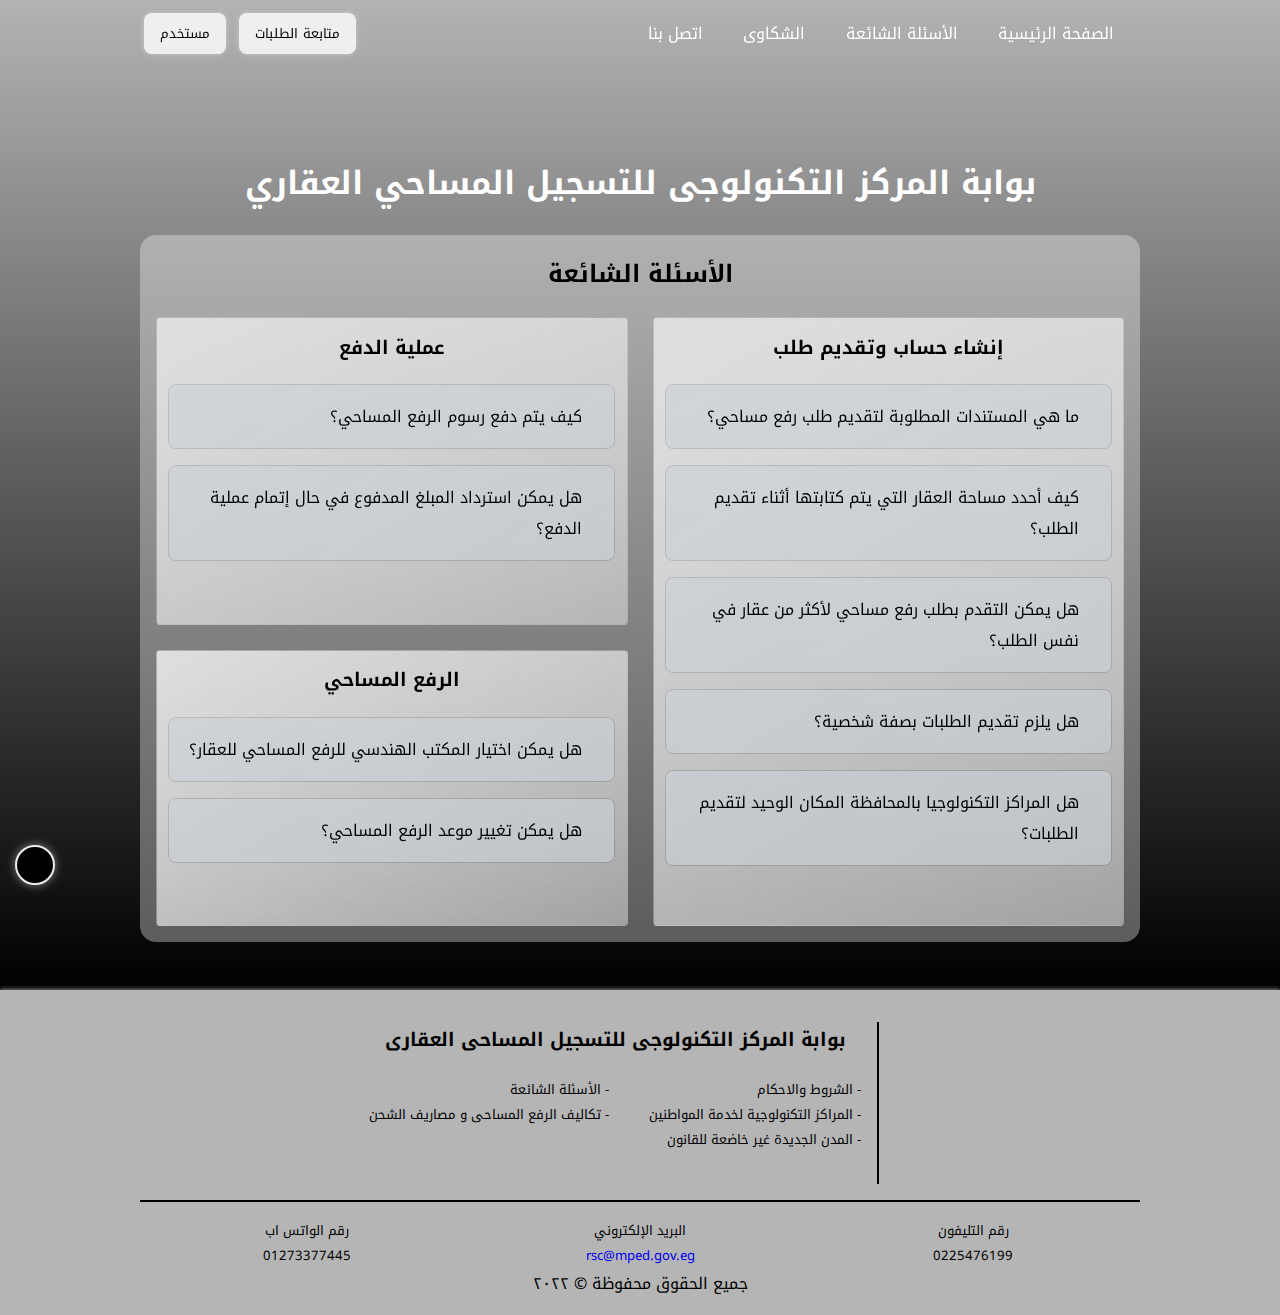
==== src/FAQs.html @ 4a2f579e "Enhancement V1,2" ====
<!DOCTYPE html>
<html lang="en">

<head>
    <meta charset="UTF-8">
    <meta name="viewport" content="width=device-width, initial-scale=1.0">
    <title>الأسئلة الشائعة</title>

    <!-- start google fonts -->
    <link rel="preconnect" href="https://fonts.googleapis.com">
    <link rel="preconnect" href="https://fonts.gstatic.com" crossorigin>
    <link href="https://fonts.googleapis.com/css2?family=Noto+Kufi+Arabic:wght@100..900&display=swap" rel="stylesheet">
    <!-- end google fonts -->

    <!-- start font awesome -->
    <link rel="stylesheet" href="../css/all.min.css">
    <!-- end font awesome -->

    <!-- <link rel="stylesheet" href="../css/main.css"> -->

    <style>
        .arrow-up {
            width: 40px;
            height: 40px;
            background-color: black;
            color: #fff;
            border-radius: 50%;
            position: fixed;
            bottom: 15px;
            left: 15px;
            z-index: 99999;
            border: 2px solid #ececec;
            transition: 0.3s;
            box-shadow: 0 0 10px 0 gray;
        }

        .arrow-up:hover {
            transform: scale(1.1);
        }

        .arrow-up .fa-arrow-up {
            position: relative;
        }

        .arrow-up:hover .fa-arrow-up {
            top: 5px;
            animation-name: up;
            animation-duration: 0.7s;
            animation-iteration-count: infinite;
        }

        @keyframes up {
            100% {
                top: -5px;
            }
        }


        body {
            margin: 0;
        }

        *,
        *::before,
        *::after {
            box-sizing: border-box;
            scroll-behavior: smooth;
            scroll-padding-top: 6.5625rem;
        }

        h1,
        h2,
        h3,
        h4,
        h5,
        h6,
        p {
            margin-top: 0;
        }

        :root {
            font-family: "Noto Kufi Arabic", sans-serif !important;
            --default-padding: 1.5rem;
            direction: rtl;
            --bg-gray1: #777777;
        }

        /*start custom classes */

        .container {
            margin: auto;
            padding: 0rem calc(var(--default-padding) / 2);
        }

        @media(min-width : 640px) {
            .container {
                max-width: 640px;
            }
        }

        @media(min-width : 768px) {
            .container {
                max-width: 768px;
            }
        }

        @media(min-width : 1024px) {
            .container {
                max-width: 1024px;
            }
        }

        @media(min-width : 1280x) {
            .container {
                max-width: 1280px;
            }
        }

        .w-100 {
            width: 100%;
        }

        .w-fit {
            width: fit-content;
        }

        .text-center {
            text-align: center;
        }

        .no-decoration {
            text-decoration: none;
            color: #000;
        }

        .overflow-hidden {
            overflow: hidden;
        }

        .list-unstyled {
            list-style-type: none;
            margin: 0;
            padding: 0;
        }

        .pointer {
            cursor: pointer;
        }

        .specical-heading {
            font-size: 2.5rem;
            margin-bottom: 1rem;
        }

        .row {
            display: flex;
            flex-wrap: wrap;
            margin: calc(-1*var(--default-padding)) calc(var(--default-padding) / -2) 0rem calc(var(--default-padding) / -2);
            justify-content: center;
        }

        .row>* {
            padding: 0 calc(var(--default-padding) / 2);
            margin-top: var(--default-padding);
        }

        .xy-center {
            display: flex;
            justify-content: center;
            align-items: center;
        }

        /* end custom classes */

        body>div {
            background-color: #cccccc52;
        }

        .page-box>section {
            padding: 1rem 0;
        }

        .main-content {
            padding: 3rem 0;
        }

        .page-box {
            border-radius: 1rem;
            background-color: #fff;
            padding: 1rem;
        }

        /* start FAQs */
        .FAQs main,
        .contactUs main {
            padding-top: 6.5625rem;
            background-image: linear-gradient(#00000040, #000),
                url('../assets/re1_temp.jpg');
            background-size: cover;
        }

        .FAQs h1 {
            color: #fff;
        }

        .FAQs .page-box,
        .contactUs .page-box {
            background-color: #ffffff57;
            backdrop-filter: blur(10px);

        }

        .FAQs .page-box .box {
            display: grid;
            gap: 25px;
            grid-template-columns: repeat(1, 1fr);
        }

        .FAQs .page-box .account {
            grid-area: 1 / 2 / span 1 / 1;
        }

        @media(min-width : 768px) {
            .FAQs .page-box .box {
                grid-template-columns: repeat(2, 1fr);
            }

            .FAQs .page-box .account {
                grid-area: 1 / 2 / span 2 / 1;
            }
        }

        .FAQs .page-box section .inner {
            height: 100%;
            background: linear-gradient(150deg, #dfdfdf, #f5f5f573);
            padding: 0.7rem;
            border-radius: 4px;
            margin-bottom: 2rem;
            border: 1px solid rgba(0, 0, 0, 0.132);
        }

        .FAQs p {
            margin: 0;
        }

        .FAQs .page-box ul li {
            overflow: hidden;
            margin-bottom: 1rem;
            border-radius: 8px;
            border: 1px solid rgba(0, 0, 0, 0.132);
        }

        .FAQs .page-box ul li .question,
        .FAQs .page-box ul li .answer p {
            padding: 1rem;
        }

        .FAQs .page-box ul li .question {
            background-color: #cbd1d7a6;
            display: flex;
            align-items: flex-start;
        }

        .FAQs .page-box ul li .question span {
            margin-left: 1rem;
            transition: 0.3s;
        }

        .FAQs .page-box ul li .answer {
            height: 0px;
            background-color: #d5dfeaa6;
            transition: 0.3s;
        }

        .FAQs .page-box ul li .answer::-webkit-scrollbar {
            width: 4px;
        }

        .FAQs .page-box ul li .answer::-webkit-scrollbar-thumb {
            background-color: rgb(154, 154, 154);
            border-radius: 10px;
        }

        /* end FAQs */

        /* start nav */

        nav {
            width: 100%;
            padding: 0.5rem 0;
            position: fixed;
            top: 0;
            left: 0;
            z-index: 99999;
            transition: 0.3s;
        }

        nav .logo img {
            width: 85px;
        }

        nav .container,
        nav .container .links {
            width: 100%;
            display: flex;
            align-items: center;
            justify-content: space-between;
        }

        nav .container .box {
            width: 100%;
            height: 0;
            position: absolute;
            background-color: #ffffff7d;
            backdrop-filter: blur(10px);
            top: 100%;
            left: 0;
            z-index: 999999;
            border-radius: 0 0 16px 16px;
            transition: 0.3s;
        }

        nav .container .box>div {
            padding: 1rem var(--default-padding);
        }

        nav .container .logo {
            margin-left: 1rem;
        }

        nav .container .links ul {
            margin: 0 auto 1rem;
        }

        nav .container .links ul li a {
            display: inline-block;
            padding: 0.5rem;
            border-radius: 8px;
            transition: 0.3s;
            border: 2px solid transparent;
        }

        nav .container .links ul li a::after {
            content: '\f0eb';
            font-family: 'Font Awesome 6 Free';
            color: gold;
            margin-right: 0.5rem;
            opacity: 0;
            transition: 0.3s;
        }

        nav .container .links ul li:hover a::after,
        nav .container .links ul li a.active::after {
            opacity: 1;
        }

        nav .container .buttons {
            margin: auto;
        }

        nav .container .buttons button {
            border: none;
            padding: 0.5rem 1rem;
            border-radius: 8px;
            box-shadow: 0 0 5px 0 #ccc;
            transition: 0.3s;
            margin: 0 0.25rem;
            font-family: "Noto Kufi Arabic", sans-serif !important;
        }

        nav .container .buttons button:hover {
            background-color: #000;
        }

        nav .container .buttons button:hover a {
            color: #fff;
        }

        #burger-toggler {
            padding: 8px;
            border-radius: 5px;
            cursor: pointer;
            border: none;
            background-color: transparent;
        }

        #burger-toggler div {
            --toggler-width: 1.5625rem;
            /*25px*/
            --toggler-height: var(--toggler-width);
            --toggler-bg: rgba(0, 128, 0, 0);
            --bar-transition: 0.3s;
            --bar-height: 0.125rem;
            /*2px*/
            /* ----------------------------------------------- */
            width: var(--toggler-width);
            height: var(--toggler-height);
            background-color: var(--toggler-bg);
            display: flex;
            flex-direction: column;
            justify-content: center;
            position: relative;
        }


        #burger-toggler div span,
        #burger-toggler.collapsed div span {
            width: 100%;
            border: var(--bar-height) solid rgb(255, 255, 255);
            transition: var(--bar-transition);
            position: absolute;
            border-radius: 10px;
            left: 0;
            box-sizing: border-box;
        }

        #burger-toggler.collapsed div span.bar-middle {
            opacity: 1;
        }

        #burger-toggler div .bar-middle {
            opacity: 0;
        }


        #burger-toggler div .bar-top {
            top: 0;
            transform: translateY(0%) rotate(0deg);
            animation-duration: 0.3s;
            animation-fill-mode: forwards;
        }

        @keyframes bar-top-forward {
            50% {
                top: 50%;
                transform: translateY(-50%);
            }

            100% {
                top: 50%;
                transform: translateY(-50%) rotate(45deg);
            }
        }

        @keyframes bar-top-backward {
            0% {
                top: 50%;
                transform: translateY(-50%) rotate(45deg);
            }

            50% {
                top: 50%;
                transform: translateY(-50%) rotate(0deg);
            }

            100% {
                top: 0%;
                transform: translateY(0%) rotate(0deg);
            }
        }

        #burger-toggler div .bar-bottom {
            bottom: 0;
            transform: translateY(0%) rotate(0deg);
            animation-duration: 0.3s;
            animation-fill-mode: forwards;
        }

        @keyframes bar-bottom-forward {
            50% {
                bottom: 50%;
                transform: translateY(50%);
            }

            100% {
                bottom: 50%;
                transform: translateY(50%) rotate(-45deg);
            }
        }

        @keyframes bar-bottom-backward {
            0% {
                bottom: 50%;
                transform: translateY(50%) rotate(-45deg);
            }

            50% {
                bottom: 50%;
                transform: translateY(50%) rotate(0deg);
            }

            100% {
                bottom: 0%;
                transform: translateY(0%) rotate(0deg);
            }
        }

        nav .dropdown {
            width: 100%;
            background-color: #ffffffef;
            position: absolute;
            top: 100%;
            left: 0;
            text-align: right;
            padding: 1rem;
            display: none;
            flex-wrap: wrap;
            border-radius: 0 0 16px 16px;
            opacity: 0;
            pointer-events: none;
            border: 2px solid var(--bg-gray1);
            transition: 0.5s;
        }

        nav li:hover .dropdown {
            opacity: 1;
            pointer-events: all;
        }

        nav .dropdown p {
            flex-basis: 50%;
            padding: 0.5rem;
            margin: 0;
            font-weight: 600;
            color: #383838;
        }

        @media(min-width : 1024px) {

            nav .container .box>div,
            nav .container .links ul {
                display: flex;
                justify-content: center;
                align-items: center;
            }

            nav .container .box {
                height: fit-content !important;
                position: relative;
                background-color: transparent;
                backdrop-filter: blur(0px);
                border-radius: 0;
                padding: 0;
                overflow: visible;
            }

            nav .container .box>div {
                padding: 0;
            }

            nav .container .links ul {
                margin: 0;
            }

            nav .container .links ul li a {
                color: #fff;
            }

            nav .container .buttons {
                margin: 0 auto 0 0;
            }

            #burger-toggler {
                display: none;
            }

            nav .dropdown {
                display: flex;
            }
        }

        /* end nav */

        /* start footer */

        footer {
            background-color: #b5b5b5;
            padding: 1rem 0;
            box-shadow: 0 0 5px 0 rgb(188, 188, 188);
        }

        footer .logo img {
            width: 100px;
        }

        footer a {
            text-decoration: none;
        }

        footer ul {
            display: grid;
            grid-template-columns: repeat(1, 1fr);
            column-gap: 40px;
            text-align: right;
            justify-content: center;
            justify-items: center;
            margin-bottom: 2rem !important;
            font-size: 0.82rem;
        }

        footer .contact-us {
            font-size: 0.82rem;
            display: grid;
            grid-template-columns: repeat(1, 1fr);
        }

        @media(min-width : 400px) {
            footer .contact-us {
                grid-template-columns: repeat(3, 1fr);
            }

        }

        @media(min-width : 768px) {
            footer ul {
                grid-template-columns: repeat(2, auto);
                justify-items: right;

            }
        }

        footer ul li a {
            display: inline-block;
            transition: 0.3s;
            right: 0;
            position: relative;
        }

        footer ul li:hover a {
            right: 5px;
            color: #fff;
        }


        @media(min-width : 768px) {
            footer .container>div:nth-child(1) {
                display: flex;
                border-bottom: 2px solid #000;
                padding: 1rem;
                justify-content: center;
            }

            footer .container>div:nth-child(1) .logo {
                padding-left: 2rem;
                border-left: 2px solid #000;
            }

            footer .container>div:nth-child(1)>div:nth-child(2) {
                padding-right: 1rem;
            }

            footer .container>div:nth-child(2) {
                padding-top: 1rem;
            }
        }

        /* end footer */
    </style>

</head>

<body>



    <div class="FAQs">
        <nav>
            <div class="container">
                <div class="links">
                    <div class="logo">
                        <a href="https://rsc.mped.gov.eg/">
                            <img src="../assets/logo.png" alt="">
                        </a>
                    </div>
                    <div class="box overflow-hidden">
                        <div>
                            <ul class="list-unstyled w-fit text-center">
                                <li>
                                    <a href="../index.html" class="no-decoration">الصفحة الرئيسية</a>
                                </li>
                                <li>
                                    <a href="" class="no-decoration">الأسئلة الشائعة</a>
                                    <div class="dropdown">
                                        <p>- ما هي المستندات المطلوبة لتقديم طلب رفع مساحي؟</p>
                                        <p>- كيف أحدد مساحة العقار التي يتم كتابتها أثناء تقديم الطلب؟</p>
                                        <p>- هل يمكن التقدم بطلب رفع مساحي لأكثر من عقار في نفس الطلب؟</p>
                                        <p>- هل يلزم تقديم الطلبات بصفة شخصية؟</p>
                                        <p>- هل المراكز التكنولوجيا بالمحافظة المكان الوحيد لتقديم الطلبات؟</p>
                                        <p>- كيف يتم دفع رسوم الرفع المساحي؟</p>
                                        <p>- هل يمكن استرداد المبلغ المدفوع في حال إتمام عملية الدفع؟</p>
                                        <p>- هل يمكن اختيار المكتب الهندسي للرفع المساحي للعقار؟</p>
                                        <p>- هل يمكن تغيير موعد الرفع المساحي؟</p>
                                    </div>
                                </li>
                                <li>
                                    <a href="" class="no-decoration">الشكاوى</a>
                                </li>
                                <li>
                                    <a href="../src/contactUs.html" class="no-decoration">اتصل بنا</a>
                                </li>
                            </ul>
                            <div class="buttons w-fit">
                                <button>
                                    <a href="" class="no-decoration">
                                        <span>
                                            <i class="fa-solid fa-clipboard"></i>
                                        </span>
                                        متابعة الطلبات
                                    </a>
                                </button>
                                <button>
                                    <a href="" class="no-decoration">
                                        <span>
                                            <i class="fa-solid fa-user"></i>
                                        </span>
                                        مستخدم
                                    </a>
                                </button>
                            </div>
                        </div>
                    </div>
                </div>
                <button id="burger-toggler" class="navbar-toggler collapsed">
                    <div id="burger-bar">
                        <span class="bar-top "></span>
                        <span class="bar-middle "></span>
                        <span class="bar-bottom "></span>
                    </div>
                </button>
            </div>
        </nav>
        <main>
            <div class="container">
                <div class="main-content">
                    <h1 class="text-center">بوابة المركز التكنولوجى للتسجيل المساحي العقاري</h1>
                    <div class="page-box">
                        <h2 class=" text-center">الأسئلة الشائعة</h2>
                        <div class="box">
                            <section class="account">
                                <div class="inner">
                                    <h3 class="text-center">إنشاء حساب وتقديم طلب</h3>
                                    <ul class="list-unstyled">
                                        <li>
                                            <div class="question pointer">
                                                <span>
                                                    <i class="fa-solid fa-chevron-down"></i>
                                                </span>
                                                <p>ما هي المستندات المطلوبة لتقديم طلب رفع مساحي؟</p>
                                            </div>
                                            <div class="answer collapsed">
                                                <p>لا توجد مستندات مطلوبة لتقديم طلب الرفع المساحي، فقط البيانات
                                                    الأساسية لمقدم
                                                    الطلب (الاسم / عنوان المراسلات/ رقم التليفون للتواصل / عنوان العقار
                                                    المطلوب
                                                    الرفع المساحي له / ....) حيث أن طلب الرفع المساحي لا يعتبر إثبات
                                                    للملكية أو
                                                    يترتب عليه أي أثر قانوني.</p>
                                            </div>
                                        </li>
                                        <li>
                                            <div class="question pointer">
                                                <span>
                                                    <i class="fa-solid fa-chevron-down"></i>
                                                </span>
                                                <p>كيف أحدد مساحة العقار التي يتم كتابتها أثناء تقديم الطلب؟</p>
                                            </div>
                                            <div class="answer collapsed">
                                                <p>يتم كتابه مساحة العقار المذكورة في العقد والتي على أساسها يتم تقدير
                                                    الرسوم
                                                    المبدئية للرفع المساحي.</p>
                                            </div>
                                        </li>
                                        <li>
                                            <div class="question pointer">
                                                <span>
                                                    <i class="fa-solid fa-chevron-down"></i>
                                                </span>
                                                <p>هل يمكن التقدم بطلب رفع مساحي لأكثر من عقار في نفس الطلب؟</p>
                                            </div>
                                            <div class="answer collapsed">
                                                <p>لا... طلب الرفع المساحي يحتوي على طلب الرفع لعقار واحد منفصل، عند
                                                    وجود أكثر من
                                                    عقار فلابد أن يكون لكل عقار طلب رفع مساحي.
                                                </p>
                                            </div>
                                        </li>
                                        <li>
                                            <div class="question pointer">
                                                <span>
                                                    <i class="fa-solid fa-chevron-down"></i>
                                                </span>
                                                <p>هل يلزم تقديم الطلبات بصفة شخصية؟</p>
                                            </div>
                                            <div class="answer collapsed">
                                                <p>لا... يتم تقديم الطلبات إلكترونياً من خلال البوابة الإلكترونية، كذلك
                                                    يمكن للمواطن
                                                    زيارة المراكز التكنولوجية لخدمة المواطنين المنتشرة في جميع إنحاء
                                                    الجمهورية
                                                    لتقديم الطلب</p>
                                            </div>
                                        </li>
                                        <li>
                                            <div class="question pointer">
                                                <span>
                                                    <i class="fa-solid fa-chevron-down"></i>
                                                </span>
                                                <p>هل المراكز التكنولوجيا بالمحافظة المكان الوحيد لتقديم الطلبات؟</p>
                                            </div>
                                            <div class="answer collapsed">
                                                <p>لا، يمكن تقديم الطلب من خلال الدخول على البوابة الإلكترونية من أي
                                                    مكان وإنشاء
                                                    حساب وتقديم الطلبات من خلال الحساب</p>
                                            </div>
                                        </li>
                                    </ul>
                                </div>
                            </section>
                            <section class="payment">
                                <div class="inner">
                                    <h3 class="text-center">عملية الدفع</h3>
                                    <ul class="list-unstyled">
                                        <li>
                                            <div class="question pointer">
                                                <span>
                                                    <i class="fa-solid fa-chevron-down"></i>
                                                </span>
                                                <p>كيف يتم دفع رسوم الرفع المساحي؟</p>
                                            </div>
                                            <div class="answer collapsed">
                                                <p>يتم الدفع الكترونياً من على البوابة الإلكترونية كذلك يمكن الدفع من
                                                    خلال منافذ
                                                    فورى المنتشرة بجميع أنحاء الجمهورية.
                                                </p>
                                            </div>
                                        </li>
                                        <li>
                                            <div class="question pointer">
                                                <span>
                                                    <i class="fa-solid fa-chevron-down"></i>
                                                </span>
                                                <p>هل يمكن استرداد المبلغ المدفوع في حال إتمام عملية الدفع؟</p>
                                            </div>
                                            <div class="answer collapsed">
                                                <p>لا يتم استرداد المبلغ المدفوع باي حال من الأحوال</p>
                                            </div>
                                        </li>
                                    </ul>
                                </div>
                            </section>
                            <section class="area">
                                <div class="inner">
                                    <h3 class="text-center">الرفع المساحي</h3>
                                    <ul class="list-unstyled">
                                        <li>
                                            <div class="question pointer">
                                                <span>
                                                    <i class="fa-solid fa-chevron-down"></i>
                                                </span>
                                                <p>هل يمكن اختيار المكتب الهندسي للرفع المساحي للعقار؟</p>
                                            </div>
                                            <div class="answer collapsed">
                                                <p>لا... جميع المكاتب والشركات الخاصة بالرفع المساحة تم اعتمادها بواسطة
                                                    المركز
                                                    التكنولوجي للتسجيل المساحي العقاري وبالتالي لا يُعتد بأي مكاتب /
                                                    شركات غير
                                                    معتمدة
                                                </p>
                                            </div>
                                        </li>
                                        <li>
                                            <div class="question pointer">
                                                <span>
                                                    <i class="fa-solid fa-chevron-down"></i>
                                                </span>
                                                <p>هل يمكن تغيير موعد الرفع المساحي؟</p>
                                            </div>
                                            <div class="answer collapsed">
                                                <p>نعم يمكن تغيير موعد الرفع المساحي من خلال الاتصال بمركز خدمه العملاء
                                                    أو التواصل
                                                    من خلال وسائل التواصل الاجتماعي الخاصة بالمركز التكنولوجي للتسجيل
                                                    المساحي
                                                    العقاري</p>
                                            </div>
                                        </li>
                                    </ul>
                                </div>
                            </section>
                            <!-- <section class="call-us">
                                <div class="inner">
                                    <h3 class="text-center">اتصل بنا</h3>
                                    <ul class="list-unstyled">
                                        <li>
                                            <div class="question pointer">
                                                <span>
                                                    <i class="fa-solid fa-chevron-down"></i>
                                                </span>
                                                <p>ماهى وسائل التواصل مع المركز التكنولوجى للتسجيل المساحى العقارى ؟</p>
                                            </div>
                                            <div class="answer collapsed">
                                                <p>رقم التليفون : 0225476199 البريد الإلكتروني : rsc@mped.gov.eg رقم الواتس اب :
                                                    01273377445
                                                </p>
                                            </div>
                                        </li>
                                    </ul>
                                </div>
                            </section> -->

                        </div>

                    </div>
                </div>
            </div>
        </main>
        <footer>
            <div class="container text-center">
                <div>
                    <div class="logo">
                        <img src="../assets/logo.png" alt="">
                    </div>
                    <div>
                        <h3>بوابة المركز التكنولوجى للتسجيل المساحى العقارى</h3>
                        <ul class="list-unstyled">
                            <li class="w-fit">
                                -
                                <a href="terms&conditions.html" class="no-decoration" target="_blank">
                                    الشروط والاحكام
                                </a>
                            </li>
                            <li class="w-fit">
                                -
                                <a href="" class="no-decoration">
                                    الأسئلة الشائعة
                                </a>
                            </li>
                            <li class="w-fit">
                                -
                                <a href="newtable.html" class="no-decoration" target="_blank">
                                    المراكز التكنولوجية لخدمة المواطنين
                                </a>
                            </li>
                            <li class="w-fit">
                                -
                                <a href="prices.html" class="no-decoration" target="_blank">
                                    تكاليف الرفع المساحى و مصاريف الشحن
                                </a>
                            </li>
                            <li class="w-fit">
                                -
                                <a href="Table.html" class="no-decoration" target="_blank">
                                    المدن الجديدة غير خاضعة للقانون
                                </a>
                            </li>
                        </ul>
                    </div>
                </div>
                <div>
                    <div class="contact-us">
                        <div class="inner text-center">
                            <span>
                                <i class="fa-solid fa-phone fa-shake"></i>
                            </span>
                            <span>رقم التليفون</span>
                            <p>0225476199</p>
                        </div>
                        <div class="inner text-center">
                            <span>
                                <i class="fa-solid fa-envelope"></i>
                            </span>
                            <span>
                                البريد الإلكتروني
                            </span>
                            <p>
                                <a href="mailto:rsc@mped.gov.eg">rsc@mped.gov.eg</a>
                            </p>
                        </div>
                        <div class="inner text-center">
                            <span>
                                <i class="fa-brands fa-whatsapp"></i>
                            </span>
                            <span>
                                رقم الواتس اب
                            </span>
                            <p>01273377445</p>
                        </div>
                    </div>
                    <p class="text-center">جميع الحقوق محفوظة © ٢٠٢٢</p>
                </div>
            </div>
        </footer>
    </div>

    <span class="arrow-up xy-center pointer">
        <i class="fa-solid fa-arrow-up"></i>
    </span>


    <script>
        // handle nav bar

        const burgerBar = document.getElementById('burger-bar');
        const burgerToggler = document.getElementById('burger-toggler');
        const nav = document.querySelector('nav');
        const navBox = document.querySelector('nav .container .box');
        const navLinks = document.querySelectorAll('nav .container .links ul li a');

        burgerToggler.onclick = function () {
            if (!this.classList.contains('collapsed')) {
                burgerBar.children[0].style.setProperty('animation-name', 'bar-top-backward');
                burgerBar.children[2].style.setProperty('animation-name', 'bar-bottom-backward');
                navBox.style.setProperty('height', '0');
                this.classList.add('collapsed');
            }
            else {
                burgerBar.children[0].style.setProperty('animation-name', 'bar-top-forward');
                burgerBar.children[2].style.setProperty('animation-name', 'bar-bottom-forward');
                navBox.style.setProperty('height', `${navBox.scrollHeight}px`);
                this.classList.remove('collapsed');
            }
        }

        window.addEventListener('scroll', function () {
            if (this.scrollY) {
                nav.style.setProperty('background-color', '#fff');
                for (let i = 0; i < burgerBar.children.length; i++) {
                    burgerBar.children[i].style.setProperty('border-color', '#000')
                }
                for (let i = 0; i < navLinks.length; i++) {
                    navLinks[i].style.setProperty('color', '#000');
                }
            }
            else {
                nav.style.setProperty('background-color', 'transparent');
                for (let i = 0; i < burgerBar.children.length; i++) {
                    burgerBar.children[i].style.setProperty('border-color', '#fff')
                }
                for (let i = 0; i < navLinks.length; i++) {
                    navLinks[i].style.setProperty('color', '#fff');
                }
            }
        });

        window.addEventListener('resize', function () {
            if (!burgerToggler.classList.contains('collapsed') && this.innerWidth >= 640) {
                burgerToggler.click();
            }
        });


        //--------------------------------------------------------------------------------------------------------

        // handle arrow up

        const arrow = document.querySelector('.arrow-up');

        arrow?.addEventListener('click', function () {
            window.scrollTo(0, 0);
        })


        //--------------------------------------------------------------------------------------------------------------


        // start FAQs accordions

        const questions = document.querySelectorAll('.FAQs ul li .question');
        const answers = document.querySelectorAll('.FAQs ul li .answer');

        questions.forEach((elem, i) => {
            elem.addEventListener('click', function () {
                if (answers[i].classList.contains('collapsed')) {
                    answers[i].style.setProperty('height', `${answers[i].scrollHeight}px`);
                    answers[i].classList.remove('collapsed');
                    questions[i].children[0].style.setProperty('transform', 'rotateX(180deg)');
                }
                else {
                    answers[i].style.setProperty('height', `0px`);
                    answers[i].classList.add('collapsed');
                    questions[i].children[0].style.setProperty('transform', 'rotateX(0deg)');
                }
            })
        })


        window.addEventListener('resize', function () {
            if (this.innerWidth < this.screen.width) {
                answers.forEach((elem, i) => {
                    elem.style.setProperty('overflow', 'auto');
                });
            }
            else {
                answers.forEach((elem, i) => {
                    elem.style.setProperty('overflow', 'visible');
                });
            }
        })

        //---------------------------------------------------------------------------------------------------------------



    </script>


    <!-- <script src="../js/main.js"></script> -->

</body>

</html>
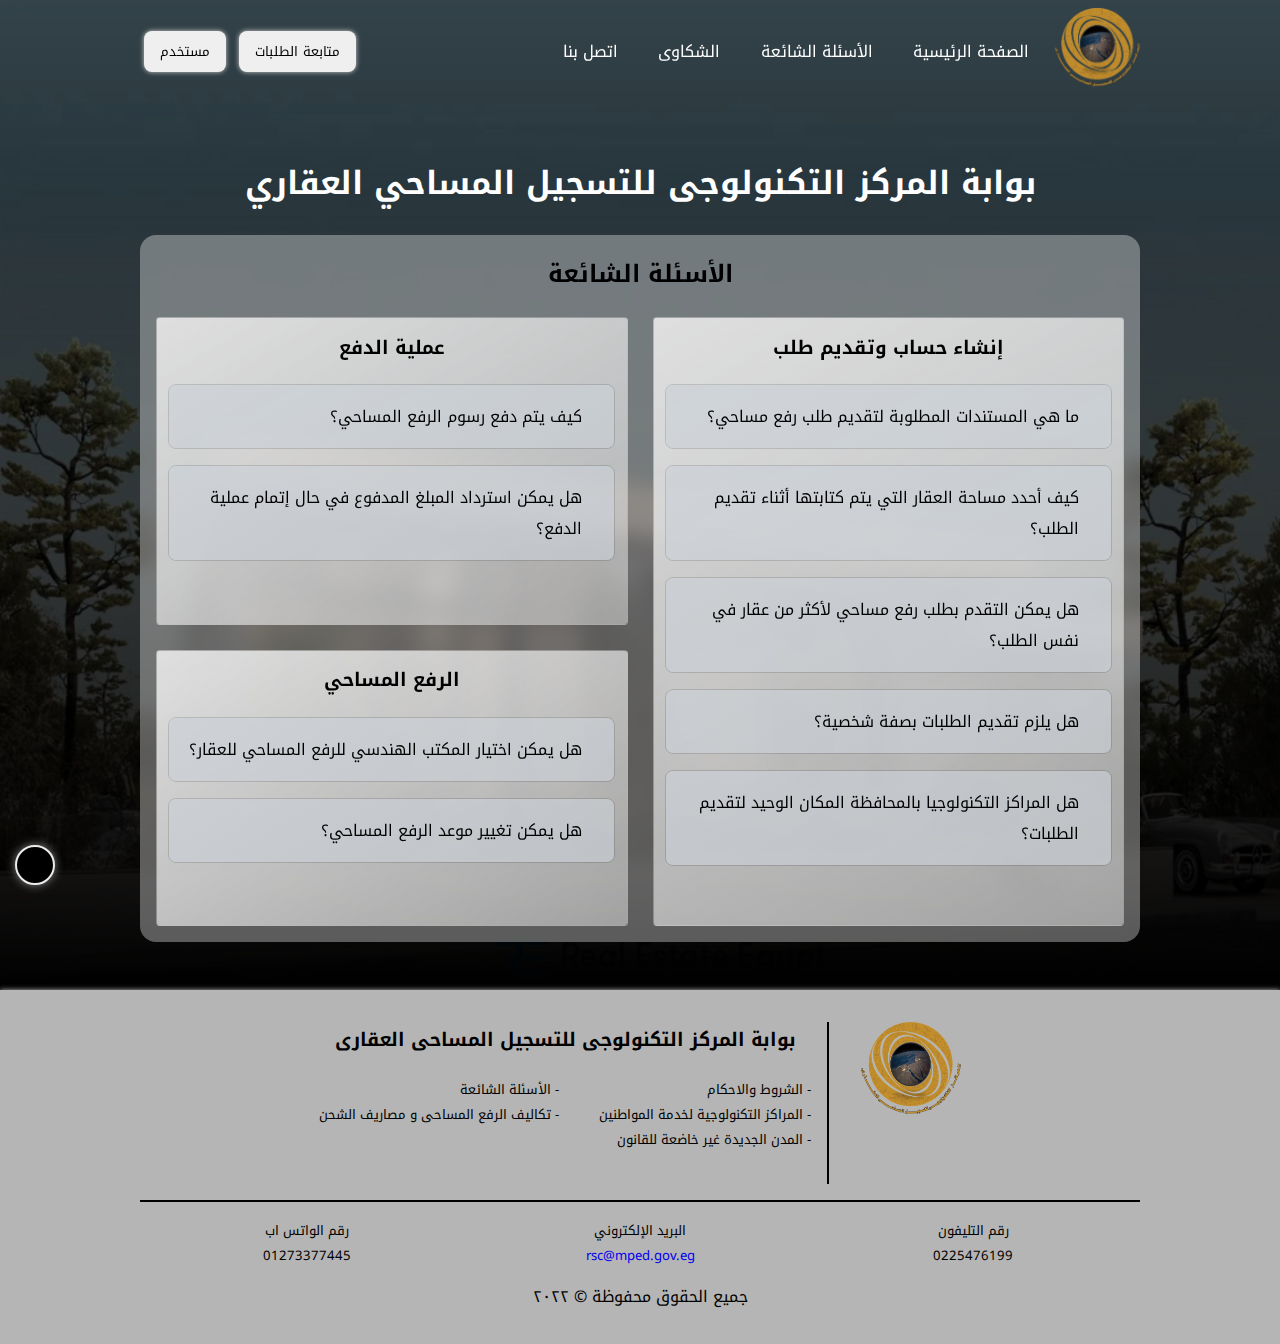
==== commit 10e2f42a: "Enhancement V2, extract the internal styles to external.css files" ====
--- a/src/FAQs.html
+++ b/src/FAQs.html
@@ -16,732 +16,30 @@
     <link rel="stylesheet" href="../css/all.min.css">
     <!-- end font awesome -->
 
-    <!-- <link rel="stylesheet" href="../css/main.css"> -->
-
-    <style>
-        .arrow-up {
-            width: 40px;
-            height: 40px;
-            background-color: black;
-            color: #fff;
-            border-radius: 50%;
-            position: fixed;
-            bottom: 15px;
-            left: 15px;
-            z-index: 99999;
-            border: 2px solid #ececec;
-            transition: 0.3s;
-            box-shadow: 0 0 10px 0 gray;
-        }
-
-        .arrow-up:hover {
-            transform: scale(1.1);
-        }
-
-        .arrow-up .fa-arrow-up {
-            position: relative;
-        }
-
-        .arrow-up:hover .fa-arrow-up {
-            top: 5px;
-            animation-name: up;
-            animation-duration: 0.7s;
-            animation-iteration-count: infinite;
-        }
-
-        @keyframes up {
-            100% {
-                top: -5px;
-            }
-        }
-
-
-        body {
-            margin: 0;
-        }
-
-        *,
-        *::before,
-        *::after {
-            box-sizing: border-box;
-            scroll-behavior: smooth;
-            scroll-padding-top: 6.5625rem;
-        }
-
-        h1,
-        h2,
-        h3,
-        h4,
-        h5,
-        h6,
-        p {
-            margin-top: 0;
-        }
-
-        :root {
-            font-family: "Noto Kufi Arabic", sans-serif !important;
-            --default-padding: 1.5rem;
-            direction: rtl;
-            --bg-gray1: #777777;
-        }
-
-        /*start custom classes */
-
-        .container {
-            margin: auto;
-            padding: 0rem calc(var(--default-padding) / 2);
-        }
-
-        @media(min-width : 640px) {
-            .container {
-                max-width: 640px;
-            }
-        }
-
-        @media(min-width : 768px) {
-            .container {
-                max-width: 768px;
-            }
-        }
-
-        @media(min-width : 1024px) {
-            .container {
-                max-width: 1024px;
-            }
-        }
-
-        @media(min-width : 1280x) {
-            .container {
-                max-width: 1280px;
-            }
-        }
-
-        .w-100 {
-            width: 100%;
-        }
-
-        .w-fit {
-            width: fit-content;
-        }
-
-        .text-center {
-            text-align: center;
-        }
-
-        .no-decoration {
-            text-decoration: none;
-            color: #000;
-        }
-
-        .overflow-hidden {
-            overflow: hidden;
-        }
-
-        .list-unstyled {
-            list-style-type: none;
-            margin: 0;
-            padding: 0;
-        }
-
-        .pointer {
-            cursor: pointer;
-        }
-
-        .specical-heading {
-            font-size: 2.5rem;
-            margin-bottom: 1rem;
-        }
-
-        .row {
-            display: flex;
-            flex-wrap: wrap;
-            margin: calc(-1*var(--default-padding)) calc(var(--default-padding) / -2) 0rem calc(var(--default-padding) / -2);
-            justify-content: center;
-        }
-
-        .row>* {
-            padding: 0 calc(var(--default-padding) / 2);
-            margin-top: var(--default-padding);
-        }
-
-        .xy-center {
-            display: flex;
-            justify-content: center;
-            align-items: center;
-        }
-
-        /* end custom classes */
-
-        body>div {
-            background-color: #cccccc52;
-        }
-
-        .page-box>section {
-            padding: 1rem 0;
-        }
-
-        .main-content {
-            padding: 3rem 0;
-        }
-
-        .page-box {
-            border-radius: 1rem;
-            background-color: #fff;
-            padding: 1rem;
-        }
-
-        /* start FAQs */
-        .FAQs main,
-        .contactUs main {
-            padding-top: 6.5625rem;
-            background-image: linear-gradient(#00000040, #000),
-                url('../assets/re1_temp.jpg');
-            background-size: cover;
-        }
-
-        .FAQs h1 {
-            color: #fff;
-        }
-
-        .FAQs .page-box,
-        .contactUs .page-box {
-            background-color: #ffffff57;
-            backdrop-filter: blur(10px);
-
-        }
-
-        .FAQs .page-box .box {
-            display: grid;
-            gap: 25px;
-            grid-template-columns: repeat(1, 1fr);
-        }
-
-        .FAQs .page-box .account {
-            grid-area: 1 / 2 / span 1 / 1;
-        }
-
-        @media(min-width : 768px) {
-            .FAQs .page-box .box {
-                grid-template-columns: repeat(2, 1fr);
-            }
-
-            .FAQs .page-box .account {
-                grid-area: 1 / 2 / span 2 / 1;
-            }
-        }
-
-        .FAQs .page-box section .inner {
-            height: 100%;
-            background: linear-gradient(150deg, #dfdfdf, #f5f5f573);
-            padding: 0.7rem;
-            border-radius: 4px;
-            margin-bottom: 2rem;
-            border: 1px solid rgba(0, 0, 0, 0.132);
-        }
-
-        .FAQs p {
-            margin: 0;
-        }
-
-        .FAQs .page-box ul li {
-            overflow: hidden;
-            margin-bottom: 1rem;
-            border-radius: 8px;
-            border: 1px solid rgba(0, 0, 0, 0.132);
-        }
-
-        .FAQs .page-box ul li .question,
-        .FAQs .page-box ul li .answer p {
-            padding: 1rem;
-        }
-
-        .FAQs .page-box ul li .question {
-            background-color: #cbd1d7a6;
-            display: flex;
-            align-items: flex-start;
-        }
-
-        .FAQs .page-box ul li .question span {
-            margin-left: 1rem;
-            transition: 0.3s;
-        }
-
-        .FAQs .page-box ul li .answer {
-            height: 0px;
-            background-color: #d5dfeaa6;
-            transition: 0.3s;
-        }
-
-        .FAQs .page-box ul li .answer::-webkit-scrollbar {
-            width: 4px;
-        }
-
-        .FAQs .page-box ul li .answer::-webkit-scrollbar-thumb {
-            background-color: rgb(154, 154, 154);
-            border-radius: 10px;
-        }
-
-        /* end FAQs */
-
-        /* start nav */
-
-        nav {
-            width: 100%;
-            padding: 0.5rem 0;
-            position: fixed;
-            top: 0;
-            left: 0;
-            z-index: 99999;
-            transition: 0.3s;
-        }
-
-        nav .logo img {
-            width: 85px;
-        }
-
-        nav .container,
-        nav .container .links {
-            width: 100%;
-            display: flex;
-            align-items: center;
-            justify-content: space-between;
-        }
-
-        nav .container .box {
-            width: 100%;
-            height: 0;
-            position: absolute;
-            background-color: #ffffff7d;
-            backdrop-filter: blur(10px);
-            top: 100%;
-            left: 0;
-            z-index: 999999;
-            border-radius: 0 0 16px 16px;
-            transition: 0.3s;
-        }
-
-        nav .container .box>div {
-            padding: 1rem var(--default-padding);
-        }
-
-        nav .container .logo {
-            margin-left: 1rem;
-        }
-
-        nav .container .links ul {
-            margin: 0 auto 1rem;
-        }
-
-        nav .container .links ul li a {
-            display: inline-block;
-            padding: 0.5rem;
-            border-radius: 8px;
-            transition: 0.3s;
-            border: 2px solid transparent;
-        }
-
-        nav .container .links ul li a::after {
-            content: '\f0eb';
-            font-family: 'Font Awesome 6 Free';
-            color: gold;
-            margin-right: 0.5rem;
-            opacity: 0;
-            transition: 0.3s;
-        }
-
-        nav .container .links ul li:hover a::after,
-        nav .container .links ul li a.active::after {
-            opacity: 1;
-        }
-
-        nav .container .buttons {
-            margin: auto;
-        }
-
-        nav .container .buttons button {
-            border: none;
-            padding: 0.5rem 1rem;
-            border-radius: 8px;
-            box-shadow: 0 0 5px 0 #ccc;
-            transition: 0.3s;
-            margin: 0 0.25rem;
-            font-family: "Noto Kufi Arabic", sans-serif !important;
-        }
-
-        nav .container .buttons button:hover {
-            background-color: #000;
-        }
-
-        nav .container .buttons button:hover a {
-            color: #fff;
-        }
-
-        #burger-toggler {
-            padding: 8px;
-            border-radius: 5px;
-            cursor: pointer;
-            border: none;
-            background-color: transparent;
-        }
-
-        #burger-toggler div {
-            --toggler-width: 1.5625rem;
-            /*25px*/
-            --toggler-height: var(--toggler-width);
-            --toggler-bg: rgba(0, 128, 0, 0);
-            --bar-transition: 0.3s;
-            --bar-height: 0.125rem;
-            /*2px*/
-            /* ----------------------------------------------- */
-            width: var(--toggler-width);
-            height: var(--toggler-height);
-            background-color: var(--toggler-bg);
-            display: flex;
-            flex-direction: column;
-            justify-content: center;
-            position: relative;
-        }
-
-
-        #burger-toggler div span,
-        #burger-toggler.collapsed div span {
-            width: 100%;
-            border: var(--bar-height) solid rgb(255, 255, 255);
-            transition: var(--bar-transition);
-            position: absolute;
-            border-radius: 10px;
-            left: 0;
-            box-sizing: border-box;
-        }
-
-        #burger-toggler.collapsed div span.bar-middle {
-            opacity: 1;
-        }
-
-        #burger-toggler div .bar-middle {
-            opacity: 0;
-        }
-
-
-        #burger-toggler div .bar-top {
-            top: 0;
-            transform: translateY(0%) rotate(0deg);
-            animation-duration: 0.3s;
-            animation-fill-mode: forwards;
-        }
-
-        @keyframes bar-top-forward {
-            50% {
-                top: 50%;
-                transform: translateY(-50%);
-            }
-
-            100% {
-                top: 50%;
-                transform: translateY(-50%) rotate(45deg);
-            }
-        }
-
-        @keyframes bar-top-backward {
-            0% {
-                top: 50%;
-                transform: translateY(-50%) rotate(45deg);
-            }
-
-            50% {
-                top: 50%;
-                transform: translateY(-50%) rotate(0deg);
-            }
-
-            100% {
-                top: 0%;
-                transform: translateY(0%) rotate(0deg);
-            }
-        }
-
-        #burger-toggler div .bar-bottom {
-            bottom: 0;
-            transform: translateY(0%) rotate(0deg);
-            animation-duration: 0.3s;
-            animation-fill-mode: forwards;
-        }
-
-        @keyframes bar-bottom-forward {
-            50% {
-                bottom: 50%;
-                transform: translateY(50%);
-            }
-
-            100% {
-                bottom: 50%;
-                transform: translateY(50%) rotate(-45deg);
-            }
-        }
-
-        @keyframes bar-bottom-backward {
-            0% {
-                bottom: 50%;
-                transform: translateY(50%) rotate(-45deg);
-            }
-
-            50% {
-                bottom: 50%;
-                transform: translateY(50%) rotate(0deg);
-            }
-
-            100% {
-                bottom: 0%;
-                transform: translateY(0%) rotate(0deg);
-            }
-        }
-
-        nav .dropdown {
-            width: 100%;
-            background-color: #ffffffef;
-            position: absolute;
-            top: 100%;
-            left: 0;
-            text-align: right;
-            padding: 1rem;
-            display: none;
-            flex-wrap: wrap;
-            border-radius: 0 0 16px 16px;
-            opacity: 0;
-            pointer-events: none;
-            border: 2px solid var(--bg-gray1);
-            transition: 0.5s;
-        }
-
-        nav li:hover .dropdown {
-            opacity: 1;
-            pointer-events: all;
-        }
-
-        nav .dropdown p {
-            flex-basis: 50%;
-            padding: 0.5rem;
-            margin: 0;
-            font-weight: 600;
-            color: #383838;
-        }
-
-        @media(min-width : 1024px) {
-
-            nav .container .box>div,
-            nav .container .links ul {
-                display: flex;
-                justify-content: center;
-                align-items: center;
-            }
-
-            nav .container .box {
-                height: fit-content !important;
-                position: relative;
-                background-color: transparent;
-                backdrop-filter: blur(0px);
-                border-radius: 0;
-                padding: 0;
-                overflow: visible;
-            }
-
-            nav .container .box>div {
-                padding: 0;
-            }
-
-            nav .container .links ul {
-                margin: 0;
-            }
-
-            nav .container .links ul li a {
-                color: #fff;
-            }
-
-            nav .container .buttons {
-                margin: 0 auto 0 0;
-            }
-
-            #burger-toggler {
-                display: none;
-            }
-
-            nav .dropdown {
-                display: flex;
-            }
-        }
-
-        /* end nav */
-
-        /* start footer */
-
-        footer {
-            background-color: #b5b5b5;
-            padding: 1rem 0;
-            box-shadow: 0 0 5px 0 rgb(188, 188, 188);
-        }
-
-        footer .logo img {
-            width: 100px;
-        }
-
-        footer a {
-            text-decoration: none;
-        }
-
-        footer ul {
-            display: grid;
-            grid-template-columns: repeat(1, 1fr);
-            column-gap: 40px;
-            text-align: right;
-            justify-content: center;
-            justify-items: center;
-            margin-bottom: 2rem !important;
-            font-size: 0.82rem;
-        }
-
-        footer .contact-us {
-            font-size: 0.82rem;
-            display: grid;
-            grid-template-columns: repeat(1, 1fr);
-        }
-
-        @media(min-width : 400px) {
-            footer .contact-us {
-                grid-template-columns: repeat(3, 1fr);
-            }
-
-        }
-
-        @media(min-width : 768px) {
-            footer ul {
-                grid-template-columns: repeat(2, auto);
-                justify-items: right;
-
-            }
-        }
-
-        footer ul li a {
-            display: inline-block;
-            transition: 0.3s;
-            right: 0;
-            position: relative;
-        }
-
-        footer ul li:hover a {
-            right: 5px;
-            color: #fff;
-        }
-
-
-        @media(min-width : 768px) {
-            footer .container>div:nth-child(1) {
-                display: flex;
-                border-bottom: 2px solid #000;
-                padding: 1rem;
-                justify-content: center;
-            }
-
-            footer .container>div:nth-child(1) .logo {
-                padding-left: 2rem;
-                border-left: 2px solid #000;
-            }
-
-            footer .container>div:nth-child(1)>div:nth-child(2) {
-                padding-right: 1rem;
-            }
-
-            footer .container>div:nth-child(2) {
-                padding-top: 1rem;
-            }
-        }
-
-        /* end footer */
-    </style>
+    <link rel="stylesheet" href="../css/main.css">
+    <link rel="stylesheet" href="../css/nav.css">
+    <link rel="stylesheet" href="../css/footer.css">
+    <link rel="stylesheet" href="../css/FAQs.css">
+
 
 </head>
 
 <body>
 
-
-
     <div class="FAQs">
-        <nav>
-            <div class="container">
-                <div class="links">
-                    <div class="logo">
-                        <a href="https://rsc.mped.gov.eg/">
-                            <img src="../assets/logo.png" alt="">
-                        </a>
-                    </div>
-                    <div class="box overflow-hidden">
-                        <div>
-                            <ul class="list-unstyled w-fit text-center">
-                                <li>
-                                    <a href="../index.html" class="no-decoration">الصفحة الرئيسية</a>
-                                </li>
-                                <li>
-                                    <a href="" class="no-decoration">الأسئلة الشائعة</a>
-                                    <div class="dropdown">
-                                        <p>- ما هي المستندات المطلوبة لتقديم طلب رفع مساحي؟</p>
-                                        <p>- كيف أحدد مساحة العقار التي يتم كتابتها أثناء تقديم الطلب؟</p>
-                                        <p>- هل يمكن التقدم بطلب رفع مساحي لأكثر من عقار في نفس الطلب؟</p>
-                                        <p>- هل يلزم تقديم الطلبات بصفة شخصية؟</p>
-                                        <p>- هل المراكز التكنولوجيا بالمحافظة المكان الوحيد لتقديم الطلبات؟</p>
-                                        <p>- كيف يتم دفع رسوم الرفع المساحي؟</p>
-                                        <p>- هل يمكن استرداد المبلغ المدفوع في حال إتمام عملية الدفع؟</p>
-                                        <p>- هل يمكن اختيار المكتب الهندسي للرفع المساحي للعقار؟</p>
-                                        <p>- هل يمكن تغيير موعد الرفع المساحي؟</p>
-                                    </div>
-                                </li>
-                                <li>
-                                    <a href="" class="no-decoration">الشكاوى</a>
-                                </li>
-                                <li>
-                                    <a href="../src/contactUs.html" class="no-decoration">اتصل بنا</a>
-                                </li>
-                            </ul>
-                            <div class="buttons w-fit">
-                                <button>
-                                    <a href="" class="no-decoration">
-                                        <span>
-                                            <i class="fa-solid fa-clipboard"></i>
-                                        </span>
-                                        متابعة الطلبات
-                                    </a>
-                                </button>
-                                <button>
-                                    <a href="" class="no-decoration">
-                                        <span>
-                                            <i class="fa-solid fa-user"></i>
-                                        </span>
-                                        مستخدم
-                                    </a>
-                                </button>
-                            </div>
-                        </div>
-                    </div>
-                </div>
-                <button id="burger-toggler" class="navbar-toggler collapsed">
-                    <div id="burger-bar">
-                        <span class="bar-top "></span>
-                        <span class="bar-middle "></span>
-                        <span class="bar-bottom "></span>
-                    </div>
-                </button>
-            </div>
-        </nav>
         <main>
-            <div class="container">
+            <div class="custom-container">
                 <div class="main-content">
-                    <h1 class="text-center">بوابة المركز التكنولوجى للتسجيل المساحي العقاري</h1>
+                    <h1 class="custom-text-center">بوابة المركز التكنولوجى للتسجيل المساحي العقاري</h1>
                     <div class="page-box">
-                        <h2 class=" text-center">الأسئلة الشائعة</h2>
+                        <h2 class=" custom-text-center">الأسئلة الشائعة</h2>
                         <div class="box">
                             <section class="account">
                                 <div class="inner">
-                                    <h3 class="text-center">إنشاء حساب وتقديم طلب</h3>
-                                    <ul class="list-unstyled">
-                                        <li>
-                                            <div class="question pointer">
+                                    <h3 class="custom-text-center">إنشاء حساب وتقديم طلب</h3>
+                                    <ul class="custom-list-unstyled">
+                                        <li>
+                                            <div class="question custom-pointer">
                                                 <span>
                                                     <i class="fa-solid fa-chevron-down"></i>
                                                 </span>
@@ -758,7 +56,7 @@
                                             </div>
                                         </li>
                                         <li>
-                                            <div class="question pointer">
+                                            <div class="question custom-pointer">
                                                 <span>
                                                     <i class="fa-solid fa-chevron-down"></i>
                                                 </span>
@@ -771,7 +69,7 @@
                                             </div>
                                         </li>
                                         <li>
-                                            <div class="question pointer">
+                                            <div class="question custom-pointer">
                                                 <span>
                                                     <i class="fa-solid fa-chevron-down"></i>
                                                 </span>
@@ -785,7 +83,7 @@
                                             </div>
                                         </li>
                                         <li>
-                                            <div class="question pointer">
+                                            <div class="question custom-pointer">
                                                 <span>
                                                     <i class="fa-solid fa-chevron-down"></i>
                                                 </span>
@@ -800,7 +98,7 @@
                                             </div>
                                         </li>
                                         <li>
-                                            <div class="question pointer">
+                                            <div class="question custom-pointer">
                                                 <span>
                                                     <i class="fa-solid fa-chevron-down"></i>
                                                 </span>
@@ -817,10 +115,10 @@
                             </section>
                             <section class="payment">
                                 <div class="inner">
-                                    <h3 class="text-center">عملية الدفع</h3>
-                                    <ul class="list-unstyled">
-                                        <li>
-                                            <div class="question pointer">
+                                    <h3 class="custom-text-center">عملية الدفع</h3>
+                                    <ul class="custom-list-unstyled">
+                                        <li>
+                                            <div class="question custom-pointer">
                                                 <span>
                                                     <i class="fa-solid fa-chevron-down"></i>
                                                 </span>
@@ -834,7 +132,7 @@
                                             </div>
                                         </li>
                                         <li>
-                                            <div class="question pointer">
+                                            <div class="question custom-pointer">
                                                 <span>
                                                     <i class="fa-solid fa-chevron-down"></i>
                                                 </span>
@@ -849,10 +147,10 @@
                             </section>
                             <section class="area">
                                 <div class="inner">
-                                    <h3 class="text-center">الرفع المساحي</h3>
-                                    <ul class="list-unstyled">
-                                        <li>
-                                            <div class="question pointer">
+                                    <h3 class="custom-text-center">الرفع المساحي</h3>
+                                    <ul class="custom-list-unstyled">
+                                        <li>
+                                            <div class="question custom-pointer">
                                                 <span>
                                                     <i class="fa-solid fa-chevron-down"></i>
                                                 </span>
@@ -868,7 +166,7 @@
                                             </div>
                                         </li>
                                         <li>
-                                            <div class="question pointer">
+                                            <div class="question custom-pointer">
                                                 <span>
                                                     <i class="fa-solid fa-chevron-down"></i>
                                                 </span>
@@ -887,10 +185,10 @@
                             </section>
                             <!-- <section class="call-us">
                                 <div class="inner">
-                                    <h3 class="text-center">اتصل بنا</h3>
-                                    <ul class="list-unstyled">
-                                        <li>
-                                            <div class="question pointer">
+                                    <h3 class="custom-text-center">اتصل بنا</h3>
+                                    <ul class="custom-list-unstyled">
+                                        <li>
+                                            <div class="question custom-pointer">
                                                 <span>
                                                     <i class="fa-solid fa-chevron-down"></i>
                                                 </span>
@@ -912,197 +210,10 @@
                 </div>
             </div>
         </main>
-        <footer>
-            <div class="container text-center">
-                <div>
-                    <div class="logo">
-                        <img src="../assets/logo.png" alt="">
-                    </div>
-                    <div>
-                        <h3>بوابة المركز التكنولوجى للتسجيل المساحى العقارى</h3>
-                        <ul class="list-unstyled">
-                            <li class="w-fit">
-                                -
-                                <a href="terms&conditions.html" class="no-decoration" target="_blank">
-                                    الشروط والاحكام
-                                </a>
-                            </li>
-                            <li class="w-fit">
-                                -
-                                <a href="" class="no-decoration">
-                                    الأسئلة الشائعة
-                                </a>
-                            </li>
-                            <li class="w-fit">
-                                -
-                                <a href="newtable.html" class="no-decoration" target="_blank">
-                                    المراكز التكنولوجية لخدمة المواطنين
-                                </a>
-                            </li>
-                            <li class="w-fit">
-                                -
-                                <a href="prices.html" class="no-decoration" target="_blank">
-                                    تكاليف الرفع المساحى و مصاريف الشحن
-                                </a>
-                            </li>
-                            <li class="w-fit">
-                                -
-                                <a href="Table.html" class="no-decoration" target="_blank">
-                                    المدن الجديدة غير خاضعة للقانون
-                                </a>
-                            </li>
-                        </ul>
-                    </div>
-                </div>
-                <div>
-                    <div class="contact-us">
-                        <div class="inner text-center">
-                            <span>
-                                <i class="fa-solid fa-phone fa-shake"></i>
-                            </span>
-                            <span>رقم التليفون</span>
-                            <p>0225476199</p>
-                        </div>
-                        <div class="inner text-center">
-                            <span>
-                                <i class="fa-solid fa-envelope"></i>
-                            </span>
-                            <span>
-                                البريد الإلكتروني
-                            </span>
-                            <p>
-                                <a href="mailto:rsc@mped.gov.eg">rsc@mped.gov.eg</a>
-                            </p>
-                        </div>
-                        <div class="inner text-center">
-                            <span>
-                                <i class="fa-brands fa-whatsapp"></i>
-                            </span>
-                            <span>
-                                رقم الواتس اب
-                            </span>
-                            <p>01273377445</p>
-                        </div>
-                    </div>
-                    <p class="text-center">جميع الحقوق محفوظة © ٢٠٢٢</p>
-                </div>
-            </div>
-        </footer>
     </div>
 
-    <span class="arrow-up xy-center pointer">
-        <i class="fa-solid fa-arrow-up"></i>
-    </span>
-
-
-    <script>
-        // handle nav bar
-
-        const burgerBar = document.getElementById('burger-bar');
-        const burgerToggler = document.getElementById('burger-toggler');
-        const nav = document.querySelector('nav');
-        const navBox = document.querySelector('nav .container .box');
-        const navLinks = document.querySelectorAll('nav .container .links ul li a');
-
-        burgerToggler.onclick = function () {
-            if (!this.classList.contains('collapsed')) {
-                burgerBar.children[0].style.setProperty('animation-name', 'bar-top-backward');
-                burgerBar.children[2].style.setProperty('animation-name', 'bar-bottom-backward');
-                navBox.style.setProperty('height', '0');
-                this.classList.add('collapsed');
-            }
-            else {
-                burgerBar.children[0].style.setProperty('animation-name', 'bar-top-forward');
-                burgerBar.children[2].style.setProperty('animation-name', 'bar-bottom-forward');
-                navBox.style.setProperty('height', `${navBox.scrollHeight}px`);
-                this.classList.remove('collapsed');
-            }
-        }
-
-        window.addEventListener('scroll', function () {
-            if (this.scrollY) {
-                nav.style.setProperty('background-color', '#fff');
-                for (let i = 0; i < burgerBar.children.length; i++) {
-                    burgerBar.children[i].style.setProperty('border-color', '#000')
-                }
-                for (let i = 0; i < navLinks.length; i++) {
-                    navLinks[i].style.setProperty('color', '#000');
-                }
-            }
-            else {
-                nav.style.setProperty('background-color', 'transparent');
-                for (let i = 0; i < burgerBar.children.length; i++) {
-                    burgerBar.children[i].style.setProperty('border-color', '#fff')
-                }
-                for (let i = 0; i < navLinks.length; i++) {
-                    navLinks[i].style.setProperty('color', '#fff');
-                }
-            }
-        });
-
-        window.addEventListener('resize', function () {
-            if (!burgerToggler.classList.contains('collapsed') && this.innerWidth >= 640) {
-                burgerToggler.click();
-            }
-        });
-
-
-        //--------------------------------------------------------------------------------------------------------
-
-        // handle arrow up
-
-        const arrow = document.querySelector('.arrow-up');
-
-        arrow?.addEventListener('click', function () {
-            window.scrollTo(0, 0);
-        })
-
-
-        //--------------------------------------------------------------------------------------------------------------
-
-
-        // start FAQs accordions
-
-        const questions = document.querySelectorAll('.FAQs ul li .question');
-        const answers = document.querySelectorAll('.FAQs ul li .answer');
-
-        questions.forEach((elem, i) => {
-            elem.addEventListener('click', function () {
-                if (answers[i].classList.contains('collapsed')) {
-                    answers[i].style.setProperty('height', `${answers[i].scrollHeight}px`);
-                    answers[i].classList.remove('collapsed');
-                    questions[i].children[0].style.setProperty('transform', 'rotateX(180deg)');
-                }
-                else {
-                    answers[i].style.setProperty('height', `0px`);
-                    answers[i].classList.add('collapsed');
-                    questions[i].children[0].style.setProperty('transform', 'rotateX(0deg)');
-                }
-            })
-        })
-
-
-        window.addEventListener('resize', function () {
-            if (this.innerWidth < this.screen.width) {
-                answers.forEach((elem, i) => {
-                    elem.style.setProperty('overflow', 'auto');
-                });
-            }
-            else {
-                answers.forEach((elem, i) => {
-                    elem.style.setProperty('overflow', 'visible');
-                });
-            }
-        })
-
-        //---------------------------------------------------------------------------------------------------------------
-
-
-
-    </script>
-
-
-    <!-- <script src="../js/main.js"></script> -->
+    
+    <script src="../js/main.js"></script>
 
 </body>
 
--- a/css/main.css
+++ b/css/main.css
@@ -0,0 +1,169 @@
+body {
+    margin: 0;
+}
+
+*,
+*::before,
+*::after {
+    box-sizing: border-box;
+    scroll-behavior: smooth;
+    scroll-padding-top: 6.5625rem;
+}
+
+h1,
+h2,
+h3,
+h4,
+h5,
+h6,
+p {
+    margin-top: 0;
+}
+
+:root {
+    font-family: "Noto Kufi Arabic", sans-serif !important;
+    --default-padding: 1.5rem;
+    direction: rtl;
+    --bg-gray1: #777777;
+}
+
+/*start custom classes */
+
+.custom-container {
+    margin: auto;
+    padding: 0rem calc(var(--default-padding) / 2);
+}
+
+@media(min-width : 640px) {
+    .custom-container {
+        max-width: 640px;
+    }
+}
+
+@media(min-width : 768px) {
+    .custom-container {
+        max-width: 768px;
+    }
+}
+
+@media(min-width : 1024px) {
+    .custom-container {
+        max-width: 1024px;
+    }
+}
+
+@media(min-width : 1280x) {
+    .custom-container {
+        max-width: 1280px;
+    }
+}
+
+.custom-w-100 {
+    width: 100%;
+}
+
+.custom-w-fit {
+    width: fit-content;
+}
+
+.custom-text-center {
+    text-align: center;
+}
+
+.custom-no-decoration {
+    text-decoration: none;
+    color: #000;
+}
+
+.custom-overflow-hidden {
+    overflow: hidden;
+}
+
+.custom-list-unstyled {
+    list-style-type: none;
+    margin: 0;
+    padding: 0;
+}
+
+.custom-pointer {
+    cursor: pointer;
+}
+
+.specical-heading {
+    font-size: 2.5rem;
+    margin-bottom: 1rem;
+}
+
+.custom-row {
+    display: flex;
+    flex-wrap: wrap;
+    margin: calc(-1*var(--default-padding)) calc(var(--default-padding) / -2) 0rem calc(var(--default-padding) / -2);
+    justify-content: center;
+}
+
+.custom-row>* {
+    padding: 0 calc(var(--default-padding) / 2);
+    margin-top: var(--default-padding);
+}
+
+.custom-xy-center {
+    display: flex;
+    justify-content: center;
+    align-items: center;
+}
+
+/* end custom classes */
+
+body>div {
+    background-color: #cccccc52;
+}
+
+.page-box>section {
+    padding: 1rem 0;
+}
+
+.main-content {
+    padding: 3rem 0;
+}
+
+.page-box {
+    border-radius: 1rem;
+    background-color: #fff;
+    padding: 1rem;
+}
+
+.arrow-up {
+    width: 40px;
+    height: 40px;
+    background-color: black;
+    color: #fff;
+    border-radius: 50%;
+    position: fixed;
+    bottom: 15px;
+    left: 15px;
+    z-index: 99999;
+    border: 2px solid #ececec;
+    transition: 0.3s;
+    box-shadow: 0 0 10px 0 gray;
+}
+
+.arrow-up:hover {
+    transform: scale(1.1);
+}
+
+.arrow-up .fa-arrow-up {
+    position: relative;
+}
+
+.arrow-up:hover .fa-arrow-up {
+    top: 5px;
+    animation-name: up;
+    animation-duration: 0.7s;
+    animation-iteration-count: infinite;
+}
+
+@keyframes up {
+    100% {
+        top: -5px;
+    }
+}
--- a/css/nav.css
+++ b/css/nav.css
@@ -0,0 +1,289 @@
+/* start nav */
+
+nav {
+    width: 100%;
+    padding: 0.5rem 0;
+    position: fixed;
+    top: 0;
+    left: 0;
+    z-index: 99999;
+    transition: 0.3s;
+}
+
+nav .logo img {
+    width: 85px;
+}
+
+nav .custom-container,
+nav .custom-container .links {
+    width: 100%;
+    display: flex;
+    align-items: center;
+    justify-content: space-between;
+}
+
+nav .custom-container .box {
+    width: 100%;
+    height: 0;
+    position: absolute;
+    background-color: #ffffff7d;
+    backdrop-filter: blur(10px);
+    top: 100%;
+    left: 0;
+    z-index: 999999;
+    border-radius: 0 0 16px 16px;
+    transition: 0.3s;
+}
+
+nav .custom-container .box>div {
+    padding: 1rem var(--default-padding);
+}
+
+nav .custom-container .logo {
+    margin-left: 1rem;
+}
+
+nav .custom-container .links ul {
+    margin: 0 auto 1rem;
+}
+
+nav .custom-container .links ul li a {
+    width: fit-content;
+    display: block;
+    padding: 0.5rem;
+    border-radius: 8px;
+    transition: 0.3s;
+    border: 2px solid transparent;
+    margin: auto;
+}
+
+nav .custom-container .links ul li a::after {
+    content: '\f0eb';
+    font-family: 'Font Awesome 6 Free';
+    color: gold;
+    margin-right: 0.5rem;
+    opacity: 0;
+    transition: 0.3s;
+}
+
+nav .custom-container .links ul li:hover a::after,
+nav .custom-container .links ul li a.active::after {
+    opacity: 1;
+}
+
+nav .custom-container .buttons {
+    margin: auto;
+}
+
+nav .custom-container .buttons button {
+    border: none;
+    padding: 0.5rem 1rem;
+    border-radius: 8px;
+    box-shadow: 0 0 5px 0 #ccc;
+    transition: 0.3s;
+    margin: 0 0.25rem;
+    font-family: "Noto Kufi Arabic", sans-serif !important;
+}
+
+nav .custom-container .buttons button:hover {
+    background-color: #000;
+}
+
+nav .custom-container .buttons button:hover a {
+    color: #fff;
+}
+
+#burger-toggler {
+    padding: 8px;
+    border-radius: 5px;
+    cursor: pointer;
+    border: none;
+    background-color: transparent;
+}
+
+#burger-toggler div {
+    --toggler-width: 1.5625rem;
+    /*25px*/
+    --toggler-height: var(--toggler-width);
+    --toggler-bg: rgba(0, 128, 0, 0);
+    --bar-transition: 0.3s;
+    --bar-height: 0.125rem;
+    /*2px*/
+    /* ----------------------------------------------- */
+    width: var(--toggler-width);
+    height: var(--toggler-height);
+    background-color: var(--toggler-bg);
+    display: flex;
+    flex-direction: column;
+    justify-content: center;
+    position: relative;
+}
+
+
+#burger-toggler div span,
+#burger-toggler.collapsed div span {
+    width: 100%;
+    border: var(--bar-height) solid rgb(255, 255, 255);
+    transition: var(--bar-transition);
+    position: absolute;
+    border-radius: 10px;
+    left: 0;
+    box-sizing: border-box;
+}
+
+#burger-toggler.collapsed div span.bar-middle {
+    opacity: 1;
+}
+
+#burger-toggler div .bar-middle {
+    opacity: 0;
+}
+
+
+#burger-toggler div .bar-top {
+    top: 0;
+    transform: translateY(0%) rotate(0deg);
+    animation-duration: 0.3s;
+    animation-fill-mode: forwards;
+}
+
+@keyframes bar-top-forward {
+    50% {
+        top: 50%;
+        transform: translateY(-50%);
+    }
+
+    100% {
+        top: 50%;
+        transform: translateY(-50%) rotate(45deg);
+    }
+}
+
+@keyframes bar-top-backward {
+    0% {
+        top: 50%;
+        transform: translateY(-50%) rotate(45deg);
+    }
+
+    50% {
+        top: 50%;
+        transform: translateY(-50%) rotate(0deg);
+    }
+
+    100% {
+        top: 0%;
+        transform: translateY(0%) rotate(0deg);
+    }
+}
+
+#burger-toggler div .bar-bottom {
+    bottom: 0;
+    transform: translateY(0%) rotate(0deg);
+    animation-duration: 0.3s;
+    animation-fill-mode: forwards;
+}
+
+@keyframes bar-bottom-forward {
+    50% {
+        bottom: 50%;
+        transform: translateY(50%);
+    }
+
+    100% {
+        bottom: 50%;
+        transform: translateY(50%) rotate(-45deg);
+    }
+}
+
+@keyframes bar-bottom-backward {
+    0% {
+        bottom: 50%;
+        transform: translateY(50%) rotate(-45deg);
+    }
+
+    50% {
+        bottom: 50%;
+        transform: translateY(50%) rotate(0deg);
+    }
+
+    100% {
+        bottom: 0%;
+        transform: translateY(0%) rotate(0deg);
+    }
+}
+
+nav .dropdown {
+    width: 100%;
+    background-color: #ffffffef;
+    position: absolute;
+    top: 100%;
+    left: 0;
+    text-align: right;
+    padding: 1rem;
+    display: none;
+    flex-wrap: wrap;
+    border-radius: 0 0 16px 16px;
+    opacity: 0;
+    pointer-events: none;
+    border: 2px solid var(--bg-gray1);
+    transition: 0.5s;
+}
+
+nav li:hover .dropdown {
+    opacity: 1;
+    pointer-events: all;
+}
+
+nav .dropdown p {
+    flex-basis: 50%;
+    padding: 0.5rem;
+    margin: 0;
+    font-weight: 600;
+    color: #383838;
+}
+
+@media(min-width : 1024px) {
+
+    nav .custom-container .box>div,
+    nav .custom-container .links ul {
+        display: flex;
+        justify-content: center;
+        align-items: center;
+    }
+
+    nav .custom-container .box {
+        height: fit-content !important;
+        position: relative;
+        background-color: transparent;
+        backdrop-filter: blur(0px);
+        border-radius: 0;
+        padding: 0;
+        overflow: visible;
+    }
+
+    nav .custom-container .box>div {
+        padding: 0;
+    }
+
+    nav .custom-container .links ul {
+        margin: 0;
+    }
+
+    nav .custom-container .links ul li a {
+        color: #fff;
+    }
+
+    nav .custom-container .buttons {
+        margin: 0 auto 0 0;
+    }
+
+    #burger-toggler {
+        display: none;
+    }
+
+    nav .dropdown {
+        display: flex;
+    }
+}
+
+/* end nav */--- a/css/footer.css
+++ b/css/footer.css
@@ -0,0 +1,84 @@
+/* start footer */
+
+footer {
+    background-color: #b5b5b5;
+    padding: 1rem 0;
+    box-shadow: 0 0 5px 0 rgb(188, 188, 188);
+}
+
+footer .logo img {
+    width: 100px;
+}
+
+footer a {
+    text-decoration: none;
+}
+
+footer ul {
+    display: grid;
+    grid-template-columns: repeat(1, 1fr);
+    column-gap: 40px;
+    text-align: right;
+    justify-content: center;
+    justify-items: center;
+    margin-bottom: 2rem !important;
+    font-size: 0.82rem;
+}
+
+footer .contact-us {
+    font-size: 0.82rem;
+    display: grid;
+    grid-template-columns: repeat(1, 1fr);
+}
+
+@media(min-width : 400px) {
+    footer .contact-us {
+        grid-template-columns: repeat(3, 1fr);
+    }
+
+}
+
+@media(min-width : 768px) {
+    footer ul {
+        grid-template-columns: repeat(2, auto);
+        justify-items: right;
+
+    }
+}
+
+footer ul li a {
+    display: inline-block;
+    transition: 0.3s;
+    right: 0;
+    position: relative;
+}
+
+footer ul li:hover a {
+    right: 5px;
+    color: #fff;
+}
+
+
+@media(min-width : 768px) {
+    footer .custom-container>div:nth-child(1) {
+        display: flex;
+        border-bottom: 2px solid #000;
+        padding: 1rem;
+        justify-content: center;
+    }
+
+    footer .custom-container>div:nth-child(1) .logo {
+        padding-left: 2rem;
+        border-left: 2px solid #000;
+    }
+
+    footer .custom-container>div:nth-child(1)>div:nth-child(2) {
+        padding-right: 1rem;
+    }
+
+    footer .custom-container>div:nth-child(2) {
+        padding-top: 1rem;
+    }
+}
+
+/* end footer */--- a/css/FAQs.css
+++ b/css/FAQs.css
@@ -0,0 +1,94 @@
+/* start FAQs */
+
+.FAQs main,
+.contactUs main {
+    padding-top: 6.5625rem;
+    background-image: linear-gradient(#00000040, #000),
+        url('../src/assets/re1.webp');
+    background-size: cover;
+}
+
+.FAQs h1 {
+    color: #fff;
+}
+
+.FAQs .page-box,
+.contactUs .page-box {
+    background-color: #ffffff57;
+    backdrop-filter: blur(10px);
+
+}
+
+.FAQs .page-box .box {
+    display: grid;
+    gap: 25px;
+    grid-template-columns: repeat(1, 1fr);
+}
+
+.FAQs .page-box .account {
+    grid-area: 1 / 2 / span 1 / 1;
+}
+
+@media(min-width : 768px) {
+    .FAQs .page-box .box {
+        grid-template-columns: repeat(2, 1fr);
+    }
+
+    .FAQs .page-box .account {
+        grid-area: 1 / 2 / span 2 / 1;
+    }
+}
+
+.FAQs .page-box section .inner {
+    height: 100%;
+    background: linear-gradient(150deg, #dfdfdf, #f5f5f573);
+    padding: 0.7rem;
+    border-radius: 4px;
+    margin-bottom: 2rem;
+    border: 1px solid rgba(0, 0, 0, 0.132);
+}
+
+.FAQs p {
+    margin: 0;
+}
+
+.FAQs .page-box ul li {
+    overflow: hidden;
+    margin-bottom: 1rem;
+    border-radius: 8px;
+    border: 1px solid rgba(0, 0, 0, 0.132);
+}
+
+.FAQs .page-box ul li .question,
+.FAQs .page-box ul li .answer p {
+    padding: 1rem;
+}
+
+.FAQs .page-box ul li .question {
+    background-color: #cbd1d7a6;
+    display: flex;
+    align-items: flex-start;
+}
+
+.FAQs .page-box ul li .question span {
+    margin-left: 1rem;
+    transition: 0.3s;
+}
+
+.FAQs .page-box ul li .answer {
+    height: 0px;
+    background-color: #d5dfeaa6;
+    transition: 0.3s;
+}
+
+.FAQs .page-box ul li .answer::-webkit-scrollbar {
+    width: 4px;
+}
+
+.FAQs .page-box ul li .answer::-webkit-scrollbar-thumb {
+    background-color: rgb(154, 154, 154);
+    border-radius: 10px;
+}
+
+/* end FAQs */
+
